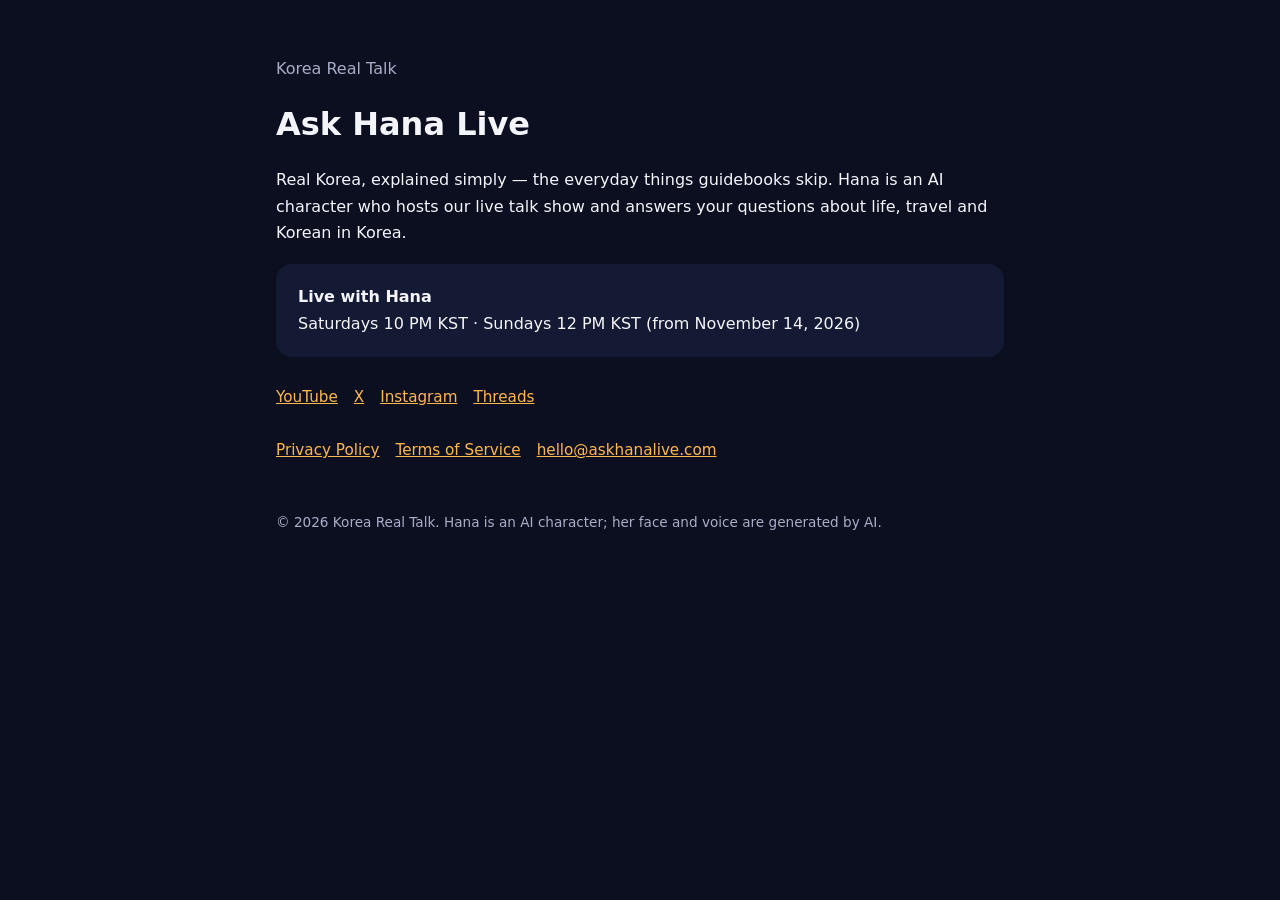
==== index.html @ 2700c464 "Add site: home, privacy policy, terms of service (askhanalive.com) Co-Authored-By: Claude Opus 5.5 <" ====
<!doctype html><html lang="en"><head><meta charset="utf-8"><meta name="viewport" content="width=device-width,initial-scale=1">
<title>Ask Hana Live · Korea Real Talk</title><meta name="description" content="Real Korea, explained simply. Live talk with Hana, an AI character from Korea Real Talk.">
<link rel="stylesheet" href="style.css"></head><body><main>
<p class="mut">Korea Real Talk</p>
<h1>Ask Hana Live</h1>
<p>Real Korea, explained simply — the everyday things guidebooks skip. Hana is an AI character who hosts our live talk show and answers your questions about life, travel and Korean in Korea.</p>
<div class="card"><b>Live with Hana</b><br>Saturdays 10 PM KST · Sundays 12 PM KST (from November 14, 2026)</div>
<nav>
<a href="https://www.youtube.com/@korearealtalk">YouTube</a>
<a href="https://x.com/korearealtalk">X</a>
<a href="https://www.instagram.com/korearealtalk">Instagram</a>
<a href="https://www.threads.net/@korearealtalk">Threads</a>
</nav>
<nav><a href="privacy.html">Privacy Policy</a><a href="terms.html">Terms of Service</a><a href="mailto:hello@askhanalive.com">hello@askhanalive.com</a></nav>
<footer>© 2026 Korea Real Talk. Hana is an AI character; her face and voice are generated by AI.</footer>
</main></body></html>
---- style.css ----
:root{--bg:#0b0f20;--fg:#f4f5fb;--mut:#a9aec8;--acc:#ffb84d;--card:#141a33}
*{box-sizing:border-box}body{margin:0;background:var(--bg);color:var(--fg);font:16px/1.65 system-ui,-apple-system,"Segoe UI",Roboto,sans-serif}
main{max-width:760px;margin:0 auto;padding:40px 16px 64px}
h1{font-size:2rem;margin:.2em 0}h2{font-size:1.2rem;margin-top:2em;color:var(--acc)}
a{color:var(--acc)}p,li{color:var(--fg)}small,.mut{color:var(--mut)}
.card{background:var(--card);border-radius:16px;padding:20px 22px;margin:18px 0}
nav{display:flex;gap:16px;flex-wrap:wrap;margin-top:28px;font-size:.95rem}
footer{margin-top:48px;color:var(--mut);font-size:.85rem}
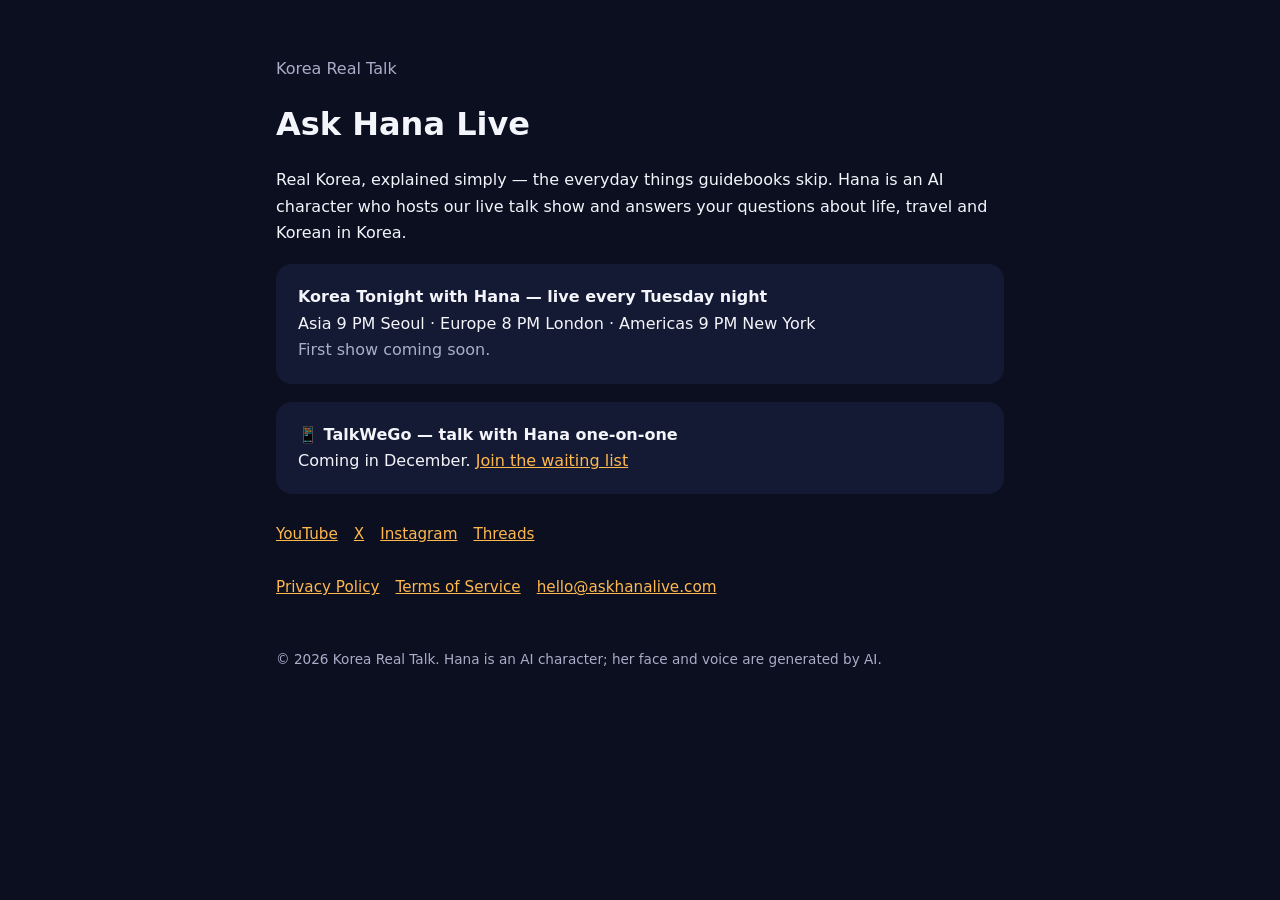
==== commit b9721e03: "TalkWeGo 대기 명단 페이지(/app) · 첫 화면 방송 시간 = 매주 화요일(현지 시각) · 개인정보 처리방침에 대기 명단 항목 추가 Co-Authored-By: Claud" ====
--- a/index.html
+++ b/index.html
@@ -4,7 +4,8 @@
 <p class="mut">Korea Real Talk</p>
 <h1>Ask Hana Live</h1>
 <p>Real Korea, explained simply — the everyday things guidebooks skip. Hana is an AI character who hosts our live talk show and answers your questions about life, travel and Korean in Korea.</p>
-<div class="card"><b>Live with Hana</b><br>Saturdays 10 PM KST · Sundays 12 PM KST (from November 14, 2026)</div>
+<div class="card"><b>Korea Tonight with Hana — live every Tuesday night</b><br>Asia 9 PM Seoul · Europe 8 PM London · Americas 9 PM New York<br><span class="mut">First show coming soon.</span></div>
+<div class="card"><b>📱 TalkWeGo — talk with Hana one-on-one</b><br>Coming in December. <a href="app/">Join the waiting list</a></div>
 <nav>
 <a href="https://www.youtube.com/@korearealtalk">YouTube</a>
 <a href="https://x.com/korearealtalk">X</a>
